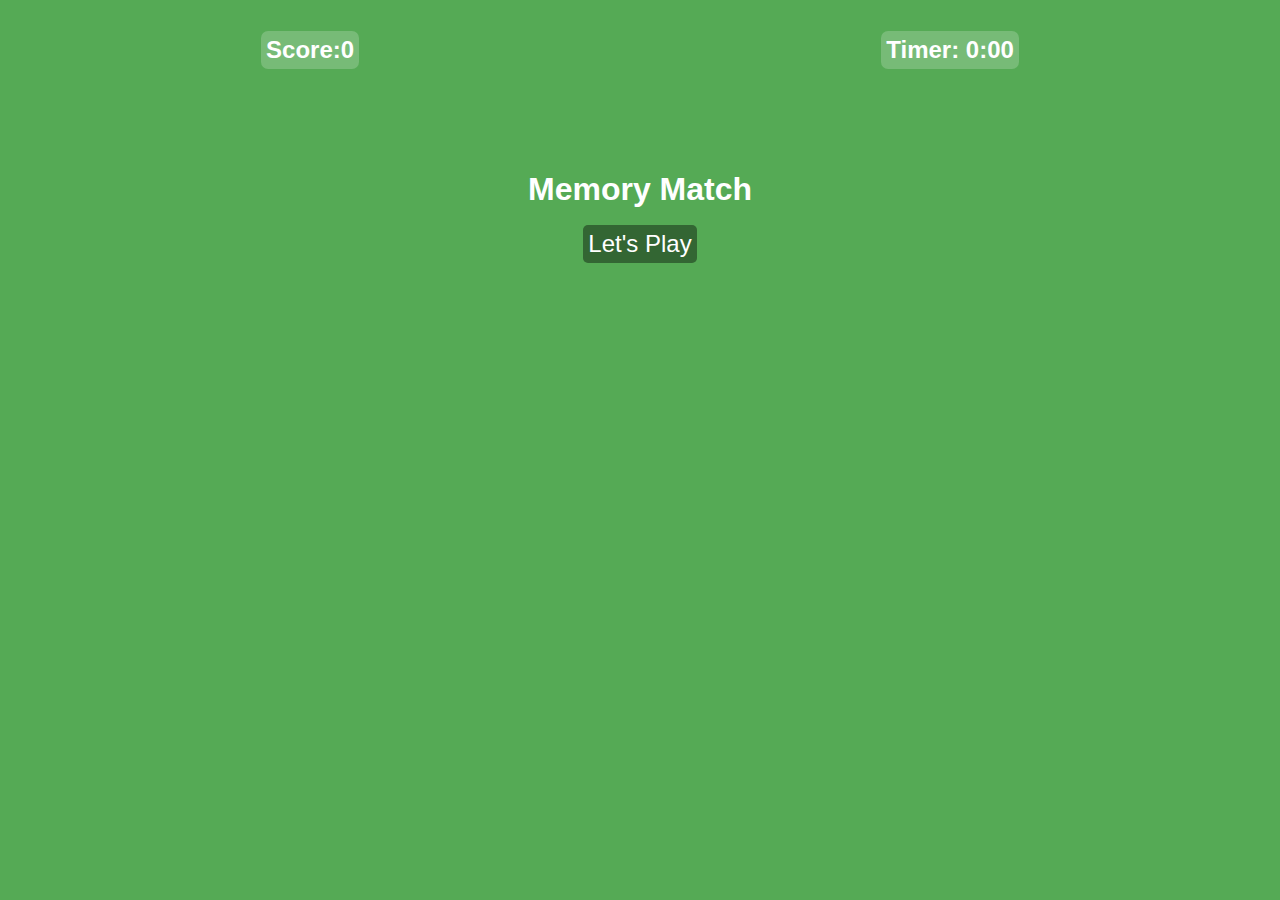
==== menu.html @ 9eb9c047 "latest update" ====
<!DOCTYPE html>
<html lang="en" dir="ltr">
  <head>
    <meta charset="utf-8">
    <title></title>
    <link rel="stylesheet" href="menu.css">
  </head>
  <body>
   <div class="stats">
     <h2>Score:0</h2>
     <h2>Timer: 0:00</h2>
   </div>
   <div class="start">
     <h1>Memory Match</h1>
     <a href="index.html"><button type="button" name="button">Let's Play</button></a>
   </div>
  </body>
</html>
---- menu.css ----
*{
  margin:0;
  padding:0;
  box-sizing: border-box;
}
body{
  background-color:rgb(85, 170, 85);
  font-family: arial;
  color:white;
}
.stats{
  height:100px;
  display: flex;
  justify-content: space-around;
  align-items: center;
}
.stats h2{
  background-color: rgb(119, 187, 119);
  padding:5px;
  border-radius: 7px;
  margin:20px;
}

.start{
  height:250px;
  display: flex;
  justify-content: center;
  align-items: center;
  flex-direction: column;
}

.start button{
  background-color: rgb(51, 102, 51);
  padding:5px;
  border-radius: 5px;
  color:white;
  font-size: 1.5rem;
  border:none;
  margin:17px;
  outline:none;
  cursor:pointer;
}
.start button:hover{
  background-color:rgb(34, 68, 34);
}
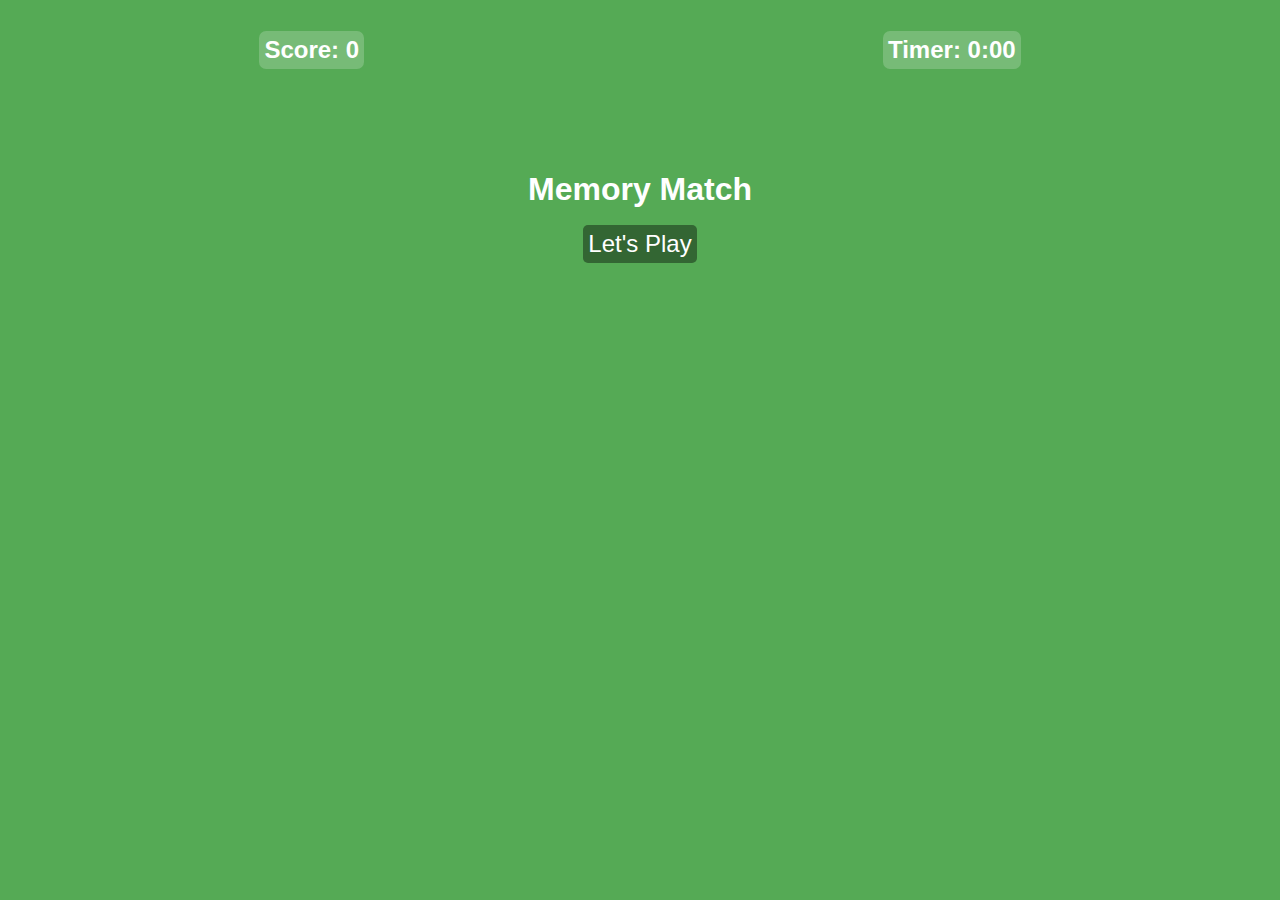
==== commit 6f5721d8: "latest update" ====
--- a/menu.html
+++ b/menu.html
@@ -7,7 +7,7 @@
   </head>
   <body>
    <div class="stats">
-     <h2>Score:0</h2>
+     <h2>Score: 0</h2>
      <h2>Timer: 0:00</h2>
    </div>
    <div class="start">
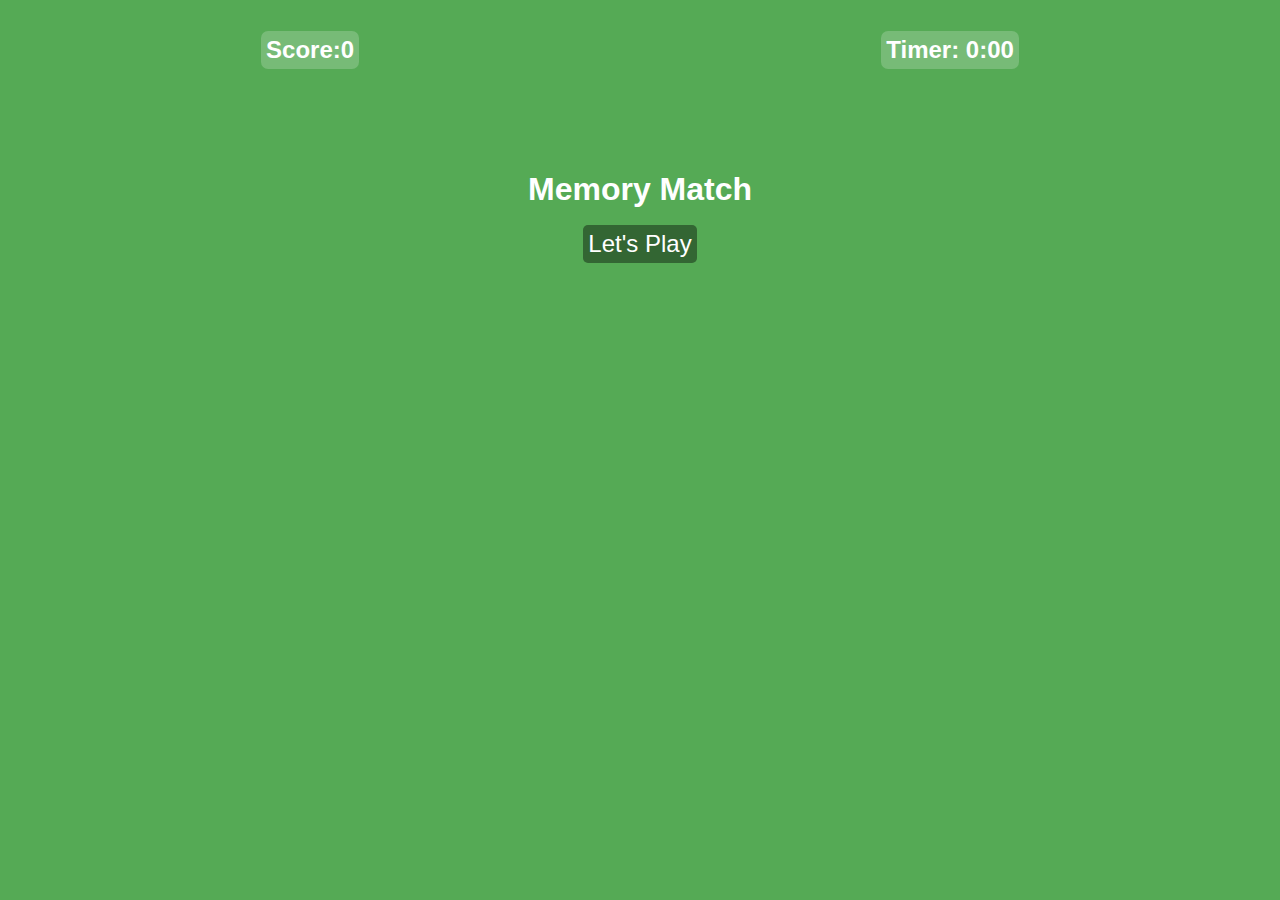
==== commit b7c46087: "latest update" ====
--- a/menu.html
+++ b/menu.html
@@ -7,7 +7,7 @@
   </head>
   <body>
    <div class="stats">
-     <h2>Score: 0</h2>
+     <h2>Score:0</h2>
      <h2>Timer: 0:00</h2>
    </div>
    <div class="start">
